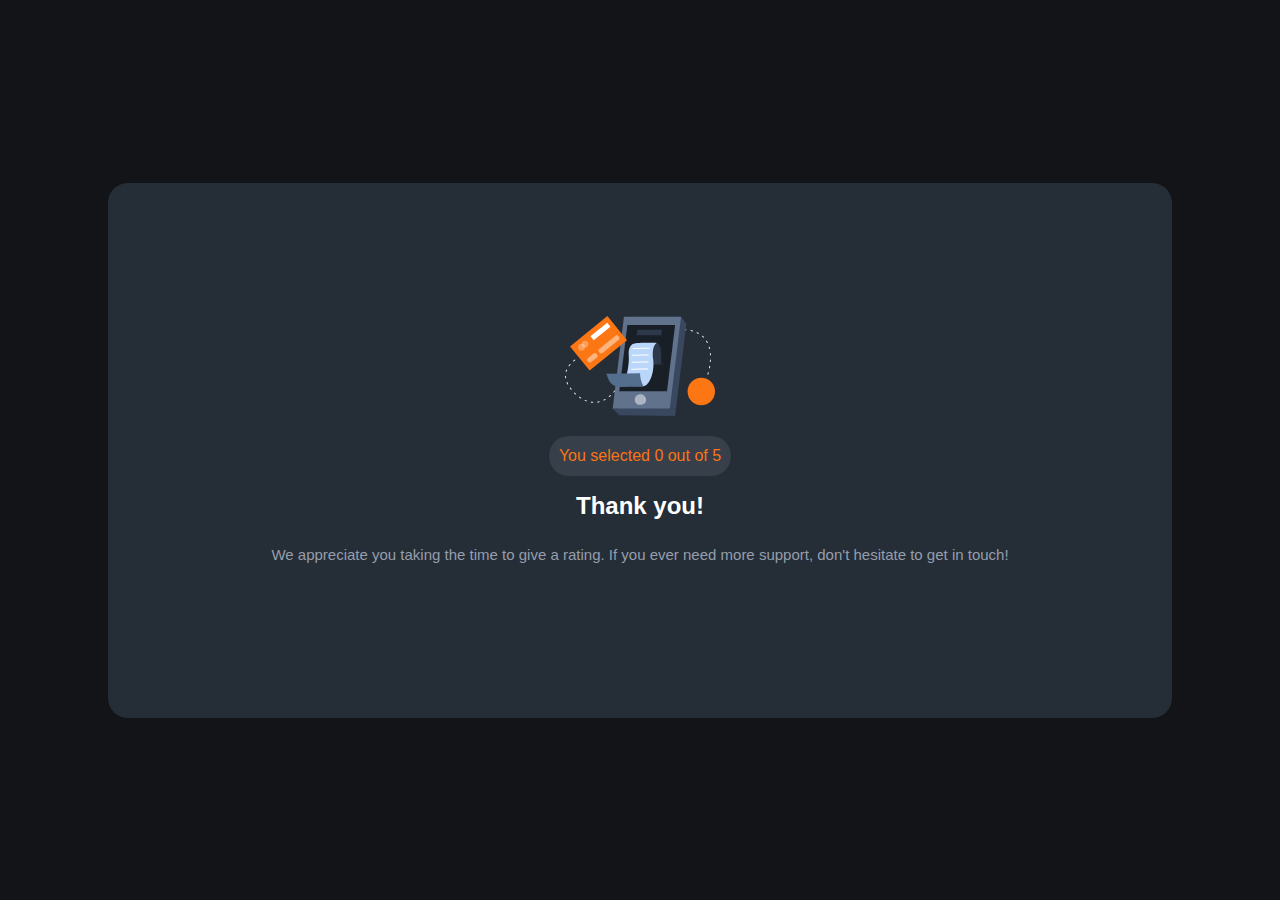
==== thank-you.html @ caa0fdb8 "Created submit-button implementation. To ad mediaqueries on to that" ====
<!DOCTYPE html>
<html lang="en">
<head>
    <meta charset="UTF-8">
    <meta name="viewport" content="width=device-width, initial-scale=1.0">
    <link rel="stylesheet" href="styles.css">
    <link rel="stylesheet" href="mediaqueries.css">
    
    <title>Thank You!</title>
</head>
<body>
    <div class="rating-wrapper">
        <div class="thank-you-card">
          <img src="./images/illustration-thank-you.svg" alt="Thank you icon" id="thankyou-icon">
          <p id="selection-text">You selected 0 out of 5</p>
          <h2>Thank you!</h2>
          <p>
            We appreciate you taking the time to give a rating. If you ever need more support, don't hesitate to get in touch!
          </p> 
        </div>
      </div>
</body>
</html>
---- styles.css ----
/* Primary */
:root {
  --orange: hsl(25, 97%, 53%);
}

/* Neutral */
:root {
  --white: hsl(0, 0%, 100%);
  --light-grey: hsl(217, 12%, 63%);
  --medium-grey: hsl(216, 12%, 54%);
  --dark-blue: hsl(213, 19%, 18%);
  --very-dark-blue: hsl(216, 12%, 8%);
}

html, body {
    padding: 0;
    margin: 0;
    background-color: var(--very-dark-blue);
    height: 100%;
    width: 100%;
    color: white;
    font-family: "Overpass", sans-serif;
}

.rating-wrapper {
    height: 100%;
    width: 100%;
    display: flex;
    flex-direction: column;
    justify-content: center;
    align-items: center;
}

.rating-card {
    height: 55%;
    width: 80%;
    background-color: var(--dark-blue);

    display: flex;
    flex-direction: column;
    justify-content: space-around;

    border-radius: 20px;

    padding: 20px;
}

.rating-value-container {
    display: flex;
    flex-direction: row;
    justify-content: space-between;
}

.rating-card > p {
    font-size: 15px;
    font-weight: 400;
    color: var(--light-grey);

    margin-top: 0px;
    line-height: 30px;
}

.rating-card > h1 {
    margin-bottom: 0px;
    margin-top: 0px;
}

.circle {
    color: var(--light-grey);
    height: 45px;
    width: 45px;
    min-height: 45px;
    min-width: 45px;
    background-color: hsl(216, 12%, 54%, 0.2);
    border-radius: 50%;

    display: flex;
    justify-content: center;
    align-items: center;

    font-size: 15px;
}

.circle:hover {
    background-color: var(--orange);
}

.circle:focus {
    background-color: var(--white);
}

button {
    height: 45px;
    border-radius: 20px;
    background-color: var(--orange);
    color: var(--white);
    font-weight: 700;
    border: none;

    letter-spacing: 3px;
}

button:hover {
    cursor: pointer;
}

/* thank-you.html styling */
.thank-you-card {
    height: 55%;
    width: 80%;
    background-color: var(--dark-blue);

    display: flex;
    flex-direction: column;
    justify-content: center;
    align-items: center;

    border-radius: 20px;

    padding: 20px;
}

#thankyou-icon {
    height: 100px;
    width: 150px;
    margin-bottom: 20px;
}

.thank-you-card > p {
    font-size: 15px;
    font-weight: 400;
    color: var(--light-grey);

    margin-top: 0px;
    line-height: 30px;
}

#selection-text {
    font-size: 16px;
    color: var(--orange);
    background-color: hsl(216, 12%, 54%, 0.2);
    padding-top: 5px;
    padding-bottom: 5px;
    padding-left: 10px;
    padding-right: 10px;
    border-radius: 20px;
}

.thank-you-card > h2 {
    margin-bottom: 0px;
    margin-top: 0px;
    margin-bottom: 20px;
}

/*


  font-family: "Overpass", sans-serif;
  font-weight: 400, 700;
}
*/
---- mediaqueries.css ----
@media screen and (min-width: 768px) {

    .rating-card {
        height: 35%;
        width: 55%;

        padding: 30px;
    }
    
}

@media screen and (min-width: 1440px) {

    .rating-card {
        height: 45%;
        width: 20%;

        padding: 40px;
    }
    
}
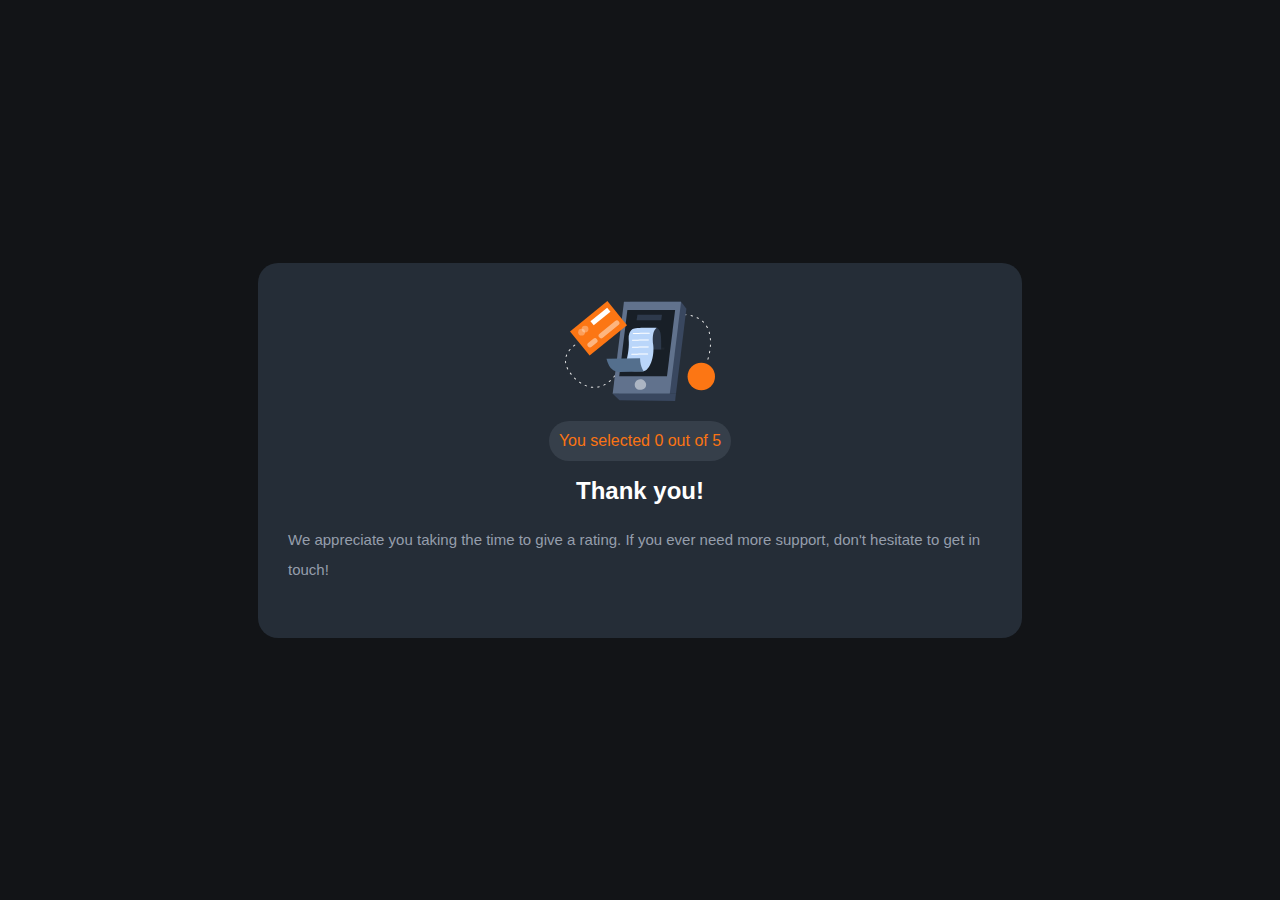
==== commit c7920daf: "Fixing the hover effect on the circles when a circle is clicked" ====
--- a/thank-you.html
+++ b/thank-you.html
@@ -5,6 +5,7 @@
     <meta name="viewport" content="width=device-width, initial-scale=1.0">
     <link rel="stylesheet" href="styles.css">
     <link rel="stylesheet" href="mediaqueries.css">
+    <script src="script.js" defer></script>
     
     <title>Thank You!</title>
 </head>
@@ -12,7 +13,7 @@
     <div class="rating-wrapper">
         <div class="thank-you-card">
           <img src="./images/illustration-thank-you.svg" alt="Thank you icon" id="thankyou-icon">
-          <p id="selection-text">You selected 0 out of 5</p>
+          <p id="rating-text">You selected 0 out of 5</p>
           <h2>Thank you!</h2>
           <p>
             We appreciate you taking the time to give a rating. If you ever need more support, don't hesitate to get in touch!
--- a/styles.css
+++ b/styles.css
@@ -65,7 +65,7 @@
     margin-top: 0px;
 }
 
-.circle {
+.circle, .star-circle {
     color: var(--light-grey);
     height: 45px;
     width: 45px;
@@ -79,14 +79,13 @@
     align-items: center;
 
     font-size: 15px;
+    transition: background-color 0.3s ease;
 }
 
 .circle:hover {
-    background-color: var(--orange);
-}
-
-.circle:focus {
-    background-color: var(--white);
+    background-color: var(--orange) !important;
+    color: white;
+    cursor: pointer;
 }
 
 button {
@@ -102,6 +101,8 @@
 
 button:hover {
     cursor: pointer;
+    color: var(--orange);
+    background-color: var(--white);
 }
 
 /* thank-you.html styling */
@@ -135,7 +136,7 @@
     line-height: 30px;
 }
 
-#selection-text {
+#rating-text {
     font-size: 16px;
     color: var(--orange);
     background-color: hsl(216, 12%, 54%, 0.2);
--- a/mediaqueries.css
+++ b/mediaqueries.css
@@ -1,6 +1,13 @@
 @media screen and (min-width: 768px) {
 
     .rating-card {
+        height: 35%;
+        width: 55%;
+
+        padding: 30px;
+    }
+
+    .thank-you-card {
         height: 35%;
         width: 55%;
 
@@ -17,5 +24,12 @@
 
         padding: 40px;
     }
+
+    .thank-you-card {
+        height: 45%;
+        width: 20%;
+
+        padding: 40px;
+    }
     
 }